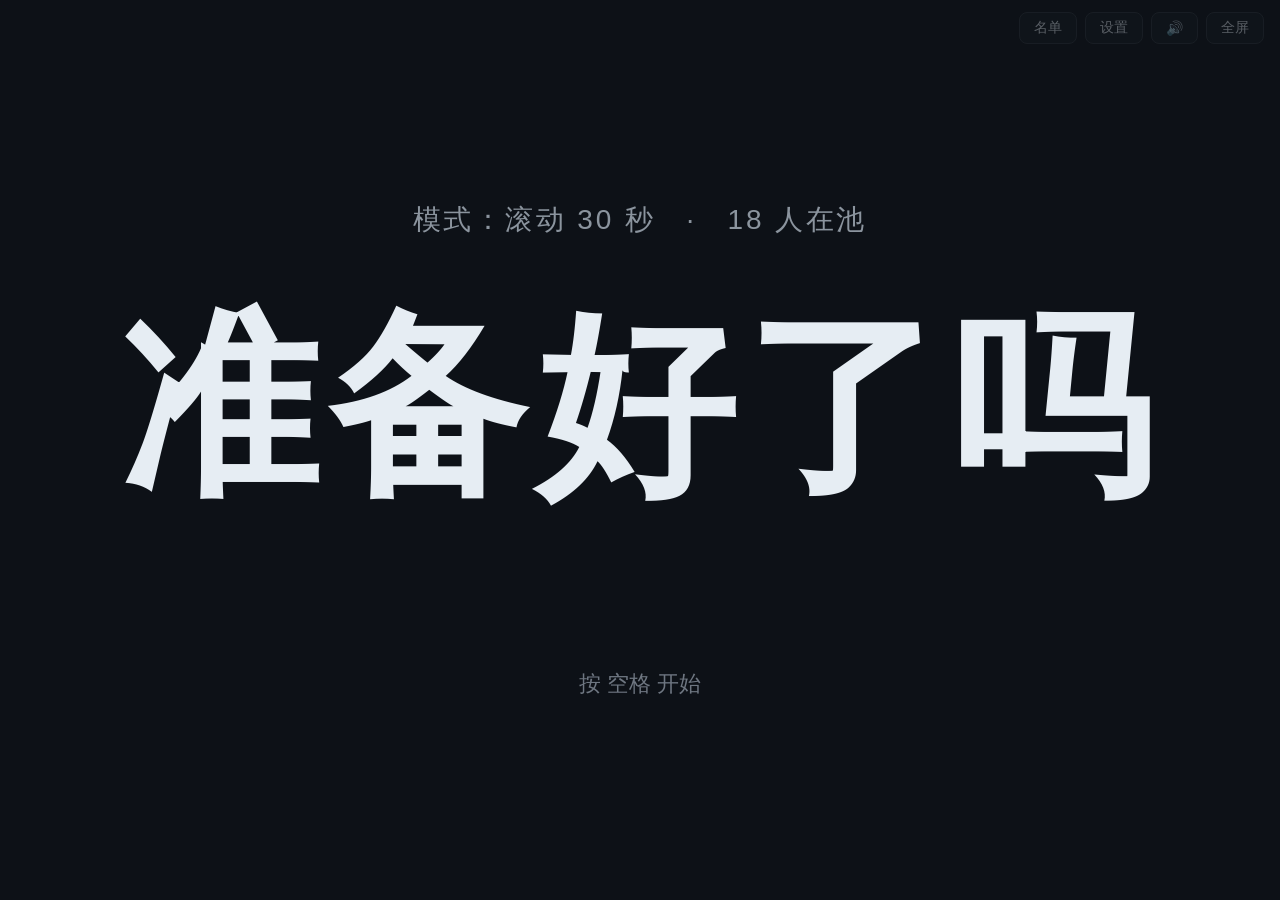
==== index.html @ a3369582 "feat: 滚动时显示实时倒计时 - 剩余 ≥60s 显示 mm:ss，否则显示秒（一位小数），tabular-nums 等宽数字 - 最后 5 秒倒计时变暖色，配合减速节奏 - 仅滚动状态可见，揭晓" ====
<!DOCTYPE html>
<html lang="zh-CN">
<head>
  <meta charset="UTF-8">
  <meta name="viewport" content="width=device-width, initial-scale=1.0">
  <title>随机抽名字</title>
  <link rel="stylesheet" href="css/style.css">
</head>
<body>
  <!-- 顶部工具栏 -->
  <div id="toolbar">
    <button id="btn-names" title="管理名单">名单</button>
    <button id="btn-settings" title="计时设置">设置</button>
    <button id="btn-sound" title="音效开关">🔊</button>
    <button id="btn-fullscreen" title="全屏 (F)">全屏</button>
  </div>

  <!-- 主舞台 -->
  <main id="stage" data-state="idle">
    <div id="status-line"></div>
    <div id="name-display">准备好了吗</div>
    <div id="countdown"></div>
    <div id="hint">按 空格 开始</div>
  </main>

  <!-- 设置弹窗 -->
  <div id="settings-modal" class="overlay hidden">
    <div class="panel">
      <h2>计时设置</h2>
      <label class="radio-row">
        <input type="radio" name="mode" value="duration">
        滚动时长（秒）
        <input type="number" id="duration-input" min="5" max="600" step="1" value="30">
      </label>
      <label class="radio-row">
        <input type="radio" name="mode" value="at">
        指定时刻
        <input type="datetime-local" id="at-input">
      </label>
      <p class="tip">也支持 URL 参数：?duration=30 或 ?at=10:30 / ?at=2026-09-15T10:30</p>
      <div class="row">
        <button id="save-settings" class="primary">保存</button>
        <button id="close-settings">关闭</button>
      </div>
    </div>
  </div>

  <!-- 名单抽屉 -->
  <div id="names-drawer" class="hidden">
    <div class="drawer-head">
      <h2>名单（<span id="name-count">0</span> 人）</h2>
      <div class="drawer-actions">
        <button id="import-btn">导入 txt/csv</button>
        <button id="export-btn">导出 txt</button>
        <button id="reset-names">恢复默认</button>
        <button id="close-names">✕</button>
      </div>
    </div>
    <div class="drawer-add">
      <input id="new-name" placeholder="输入名字，回车添加；支持粘贴多行批量添加">
      <button id="add-name">添加</button>
    </div>
    <ul id="name-list"></ul>
  </div>

  <input type="file" id="file-input" accept=".txt,.csv" class="hidden">

  <script src="js/picker.js"></script>
  <script src="js/timer.js"></script>
  <script src="js/namelist.js"></script>
  <script src="js/roller.js"></script>
  <script src="js/main.js"></script>
</body>
</html>
---- css/style.css ----
* { margin: 0; padding: 0; box-sizing: border-box; }

:root {
  --bg: #0d1117;
  --fg: #e6edf3;
  --accent: #58a6ff;
  --accent-warm: #f7b731;
  --panel: #161b22;
  --border: #30363d;
}

html, body {
  height: 100%;
  background: var(--bg);
  color: var(--fg);
  font-family: "PingFang SC", "Microsoft YaHei", "Noto Sans CJK SC", sans-serif;
  overflow: hidden;
}

.hidden { display: none !important; }

/* ---------- 工具栏 ---------- */
#toolbar {
  position: fixed;
  top: 12px;
  right: 16px;
  display: flex;
  gap: 8px;
  z-index: 30;
  opacity: 0.35;
  transition: opacity 0.2s;
}
#toolbar:hover { opacity: 1; }
#toolbar button {
  background: var(--panel);
  color: var(--fg);
  border: 1px solid var(--border);
  border-radius: 8px;
  padding: 6px 14px;
  font-size: 14px;
  cursor: pointer;
}
#toolbar button:hover { border-color: var(--accent); }

/* ---------- 主舞台 ---------- */
#stage {
  height: 100%;
  display: flex;
  flex-direction: column;
  align-items: center;
  justify-content: center;
  gap: 4vh;
  user-select: none;
}

#status-line {
  font-size: clamp(16px, 2.2vw, 28px);
  color: #8b949e;
  letter-spacing: 0.1em;
}

#name-display {
  font-size: clamp(64px, 22vh, 260px);
  font-weight: 800;
  letter-spacing: 0.05em;
  white-space: nowrap;
  max-width: 94vw;
  overflow: hidden;
  text-overflow: ellipsis;
}

#hint {
  font-size: clamp(14px, 1.8vw, 22px);
  color: #6e7681;
}

/* 倒计时：仅滚动状态显示 */
#countdown {
  font-size: clamp(28px, 5vh, 56px);
  font-weight: 600;
  font-variant-numeric: tabular-nums;
  color: var(--accent);
  letter-spacing: 0.05em;
  visibility: hidden;
  min-height: 1.2em;
}
#stage[data-state="rolling"] #countdown { visibility: visible; }
/* 最后 5 秒倒计时变暖色，配合减速节奏 */
#stage[data-state="rolling"] #countdown.urgent { color: var(--accent-warm); }

/* 揭晓状态 */
#stage[data-state="reveal"] #name-display {
  color: var(--accent-warm);
  animation: reveal-pop 0.7s cubic-bezier(0.2, 1.6, 0.4, 1);
  text-shadow: 0 0 40px rgba(247, 183, 49, 0.55), 0 0 120px rgba(247, 183, 49, 0.3);
}
#stage[data-state="reveal"] #status-line { color: var(--accent-warm); }

@keyframes reveal-pop {
  0%   { transform: scale(0.3); opacity: 0; }
  60%  { transform: scale(1.15); opacity: 1; }
  100% { transform: scale(1); }
}

/* 滚动状态名字轻微抖动，增强"机器在转"的感觉 */
#stage[data-state="rolling"] #name-display {
  color: var(--fg);
  animation: roll-jitter 0.12s linear infinite;
}
@keyframes roll-jitter {
  0%   { transform: translateY(0); }
  50%  { transform: translateY(-2px); }
  100% { transform: translateY(0); }
}

/* ---------- 弹窗 / 抽屉 ---------- */
.overlay {
  position: fixed;
  inset: 0;
  background: rgba(0, 0, 0, 0.6);
  display: flex;
  align-items: center;
  justify-content: center;
  z-index: 40;
}
.panel {
  background: var(--panel);
  border: 1px solid var(--border);
  border-radius: 14px;
  padding: 28px 32px;
  width: min(480px, 92vw);
  display: flex;
  flex-direction: column;
  gap: 16px;
}
.panel h2 { font-size: 20px; }
.radio-row {
  display: flex;
  align-items: center;
  gap: 10px;
  font-size: 16px;
  cursor: pointer;
}
.radio-row input[type="number"], .radio-row input[type="datetime-local"] {
  flex: 1;
  background: var(--bg);
  color: var(--fg);
  border: 1px solid var(--border);
  border-radius: 8px;
  padding: 8px 10px;
  font-size: 15px;
}
.tip { font-size: 13px; color: #6e7681; }
.row { display: flex; gap: 12px; justify-content: flex-end; }
.panel button {
  background: var(--bg);
  color: var(--fg);
  border: 1px solid var(--border);
  border-radius: 8px;
  padding: 8px 20px;
  font-size: 15px;
  cursor: pointer;
}
.panel button.primary { background: var(--accent); border-color: var(--accent); color: #0d1117; font-weight: 600; }

#names-drawer {
  position: fixed;
  top: 0;
  right: 0;
  bottom: 0;
  width: min(420px, 92vw);
  background: var(--panel);
  border-left: 1px solid var(--border);
  z-index: 40;
  display: flex;
  flex-direction: column;
  padding: 20px;
  gap: 14px;
}
.drawer-head {
  display: flex;
  align-items: center;
  justify-content: space-between;
  gap: 8px;
  flex-wrap: wrap;
}
.drawer-head h2 { font-size: 18px; }
.drawer-actions { display: flex; gap: 6px; flex-wrap: wrap; }
.drawer-actions button {
  background: var(--bg);
  color: var(--fg);
  border: 1px solid var(--border);
  border-radius: 6px;
  padding: 5px 10px;
  font-size: 13px;
  cursor: pointer;
}
.drawer-add { display: flex; gap: 8px; }
.drawer-add input {
  flex: 1;
  background: var(--bg);
  color: var(--fg);
  border: 1px solid var(--border);
  border-radius: 8px;
  padding: 8px 10px;
  font-size: 15px;
}
.drawer-add button {
  background: var(--accent);
  color: #0d1117;
  font-weight: 600;
  border: none;
  border-radius: 8px;
  padding: 8px 16px;
  cursor: pointer;
}
#name-list {
  flex: 1;
  overflow-y: auto;
  list-style: none;
  display: flex;
  flex-direction: column;
  gap: 4px;
}
#name-list li {
  display: flex;
  align-items: center;
  justify-content: space-between;
  background: var(--bg);
  border: 1px solid var(--border);
  border-radius: 8px;
  padding: 7px 12px;
  font-size: 15px;
}
#name-list li button {
  background: none;
  border: none;
  color: #f85149;
  font-size: 15px;
  cursor: pointer;
  padding: 2px 6px;
}
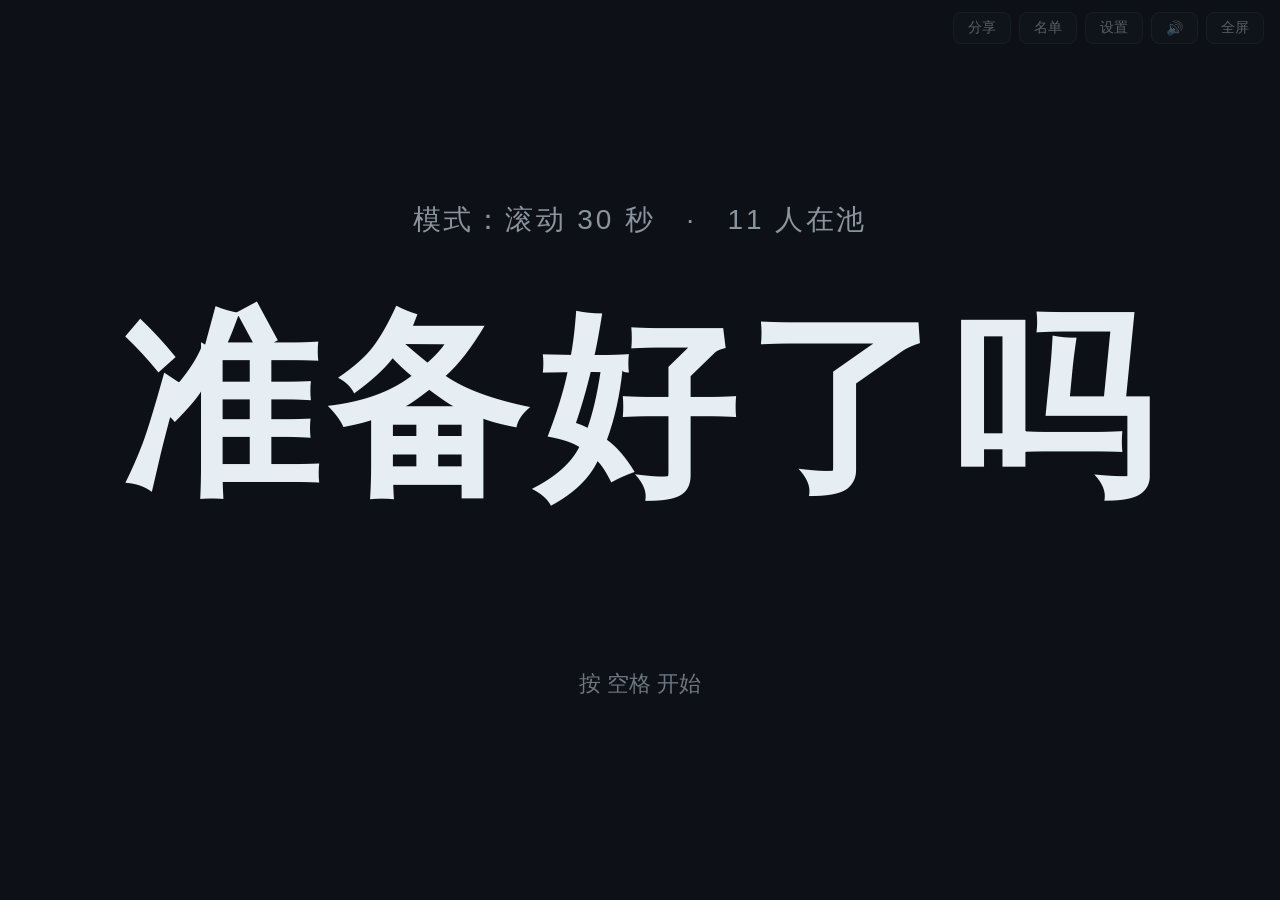
==== commit 30643c81: "feat: 主持-观众分享模式（种子链接 + 二维码） - 主持人「分享」生成含 at/seed/名单快照的观众链接与二维码 - 结果由 seed+名单确定性计算：三端（主持/准时观众/迟到观众）一致" ====
--- a/index.html
+++ b/index.html
@@ -9,11 +9,15 @@
 <body>
   <!-- 顶部工具栏 -->
   <div id="toolbar">
+    <button id="btn-share" title="生成观众链接">分享</button>
     <button id="btn-names" title="管理名单">名单</button>
     <button id="btn-settings" title="计时设置">设置</button>
     <button id="btn-sound" title="音效开关">🔊</button>
     <button id="btn-fullscreen" title="全屏 (F)">全屏</button>
   </div>
+
+  <!-- 观看模式标识 -->
+  <div id="watch-badge" class="hidden">👀 观看模式</div>
 
   <!-- 主舞台 -->
   <main id="stage" data-state="idle">
@@ -22,6 +26,24 @@
     <div id="countdown"></div>
     <div id="hint">按 空格 开始</div>
   </main>
+
+  <!-- 分享弹窗（主持人） -->
+  <div id="share-modal" class="overlay hidden">
+    <div class="panel">
+      <h2>分享给观众</h2>
+      <p class="tip">观众打开链接后将自动观看滚动过程；开奖后进入的观众会看到 3 秒滚动补播，最终结果与你的完全一致。</p>
+      <div id="qr-box"></div>
+      <input id="share-url" readonly>
+      <div class="row" style="justify-content: space-between;">
+        <span id="share-seed" class="tip"></span>
+        <button id="copy-url" class="primary">复制链接</button>
+      </div>
+      <p class="tip">⚠️ 链接发出后请不要再改名单——你本地下次开奖将沿用链接里的名单快照，保证结果一致。</p>
+      <div class="row">
+        <button id="close-share">关闭</button>
+      </div>
+    </div>
+  </div>
 
   <!-- 设置弹窗 -->
   <div id="settings-modal" class="overlay hidden">
@@ -50,8 +72,8 @@
     <div class="drawer-head">
       <h2>名单（<span id="name-count">0</span> 人）</h2>
       <div class="drawer-actions">
-        <button id="import-btn">导入 txt/csv</button>
-        <button id="export-btn">导出 txt</button>
+        <button id="import-btn">导入 csv/txt</button>
+        <button id="export-btn">导出 csv</button>
         <button id="reset-names">恢复默认</button>
         <button id="close-names">✕</button>
       </div>
@@ -65,7 +87,10 @@
 
   <input type="file" id="file-input" accept=".txt,.csv" class="hidden">
 
+  <script src="vendor/qrcode.min.js"></script>
   <script src="js/picker.js"></script>
+  <script src="js/seeded.js"></script>
+  <script src="js/share.js"></script>
   <script src="js/timer.js"></script>
   <script src="js/namelist.js"></script>
   <script src="js/roller.js"></script>
--- a/css/style.css
+++ b/css/style.css
@@ -240,3 +240,42 @@
   cursor: pointer;
   padding: 2px 6px;
 }
+
+/* ---------- 观看模式 ---------- */
+#watch-badge {
+  position: fixed;
+  top: 14px;
+  left: 16px;
+  z-index: 30;
+  background: rgba(88, 166, 255, 0.12);
+  border: 1px solid var(--accent);
+  color: var(--accent);
+  border-radius: 999px;
+  padding: 5px 14px;
+  font-size: 14px;
+  letter-spacing: 0.05em;
+}
+
+/* ---------- 分享弹窗 ---------- */
+#qr-box {
+  display: flex;
+  justify-content: center;
+  padding: 10px 0;
+}
+#qr-box img {
+  width: 200px;
+  height: 200px;
+  background: #fff;
+  border-radius: 12px;
+  padding: 8px;
+}
+#share-url {
+  width: 100%;
+  background: var(--bg);
+  color: var(--fg);
+  border: 1px solid var(--border);
+  border-radius: 8px;
+  padding: 8px 10px;
+  font-size: 13px;
+  font-family: ui-monospace, Consolas, monospace;
+}
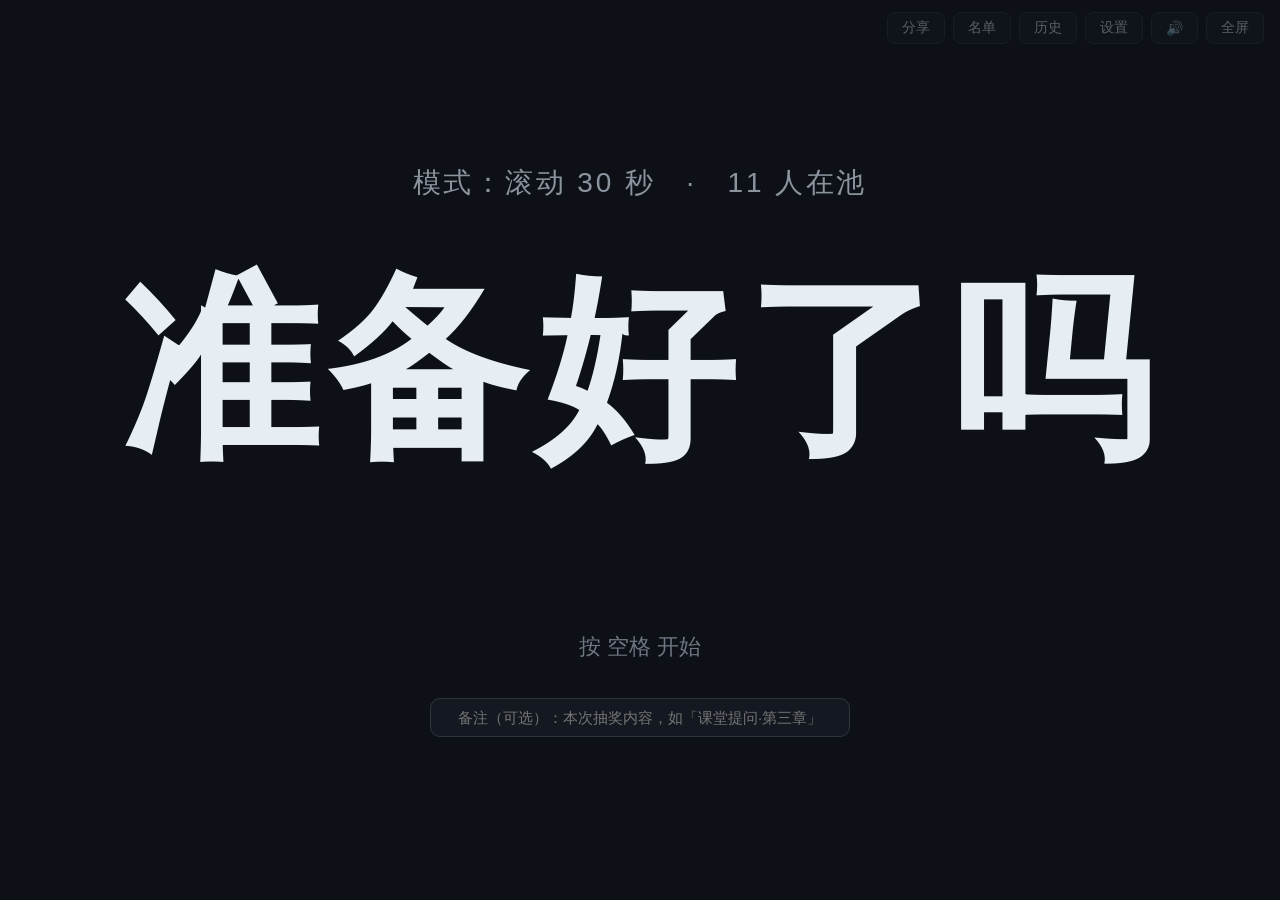
==== commit 37685481: "feat: 历史抽奖记录 + 备注 - 待机页可选备注输入框（如「课堂提问·第三章」），空格/回车直接开始 - 每次揭晓自动记录：时间/中奖人/备注/模式/seed/奖池人数 - 历史抽屉：查看、改备" ====
--- a/index.html
+++ b/index.html
@@ -11,6 +11,7 @@
   <div id="toolbar">
     <button id="btn-share" title="生成观众链接">分享</button>
     <button id="btn-names" title="管理名单">名单</button>
+    <button id="btn-history" title="历史抽奖记录">历史</button>
     <button id="btn-settings" title="计时设置">设置</button>
     <button id="btn-sound" title="音效开关">🔊</button>
     <button id="btn-fullscreen" title="全屏 (F)">全屏</button>
@@ -25,6 +26,7 @@
     <div id="name-display">准备好了吗</div>
     <div id="countdown"></div>
     <div id="hint">按 空格 开始</div>
+    <input id="note-input" maxlength="50" placeholder="备注（可选）：本次抽奖内容，如「课堂提问·第三章」">
   </main>
 
   <!-- 分享弹窗（主持人） -->
@@ -85,12 +87,26 @@
     <ul id="name-list"></ul>
   </div>
 
+  <!-- 历史记录抽屉 -->
+  <div id="history-drawer" class="hidden">
+    <div class="drawer-head">
+      <h2>历史记录（<span id="history-count">0</span> 条）</h2>
+      <div class="drawer-actions">
+        <button id="export-history">导出 csv</button>
+        <button id="clear-history">清空</button>
+        <button id="close-history">✕</button>
+      </div>
+    </div>
+    <ul id="history-list"></ul>
+  </div>
+
   <input type="file" id="file-input" accept=".txt,.csv" class="hidden">
 
   <script src="vendor/qrcode.min.js"></script>
   <script src="js/picker.js"></script>
   <script src="js/seeded.js"></script>
   <script src="js/share.js"></script>
+  <script src="js/history.js"></script>
   <script src="js/timer.js"></script>
   <script src="js/namelist.js"></script>
   <script src="js/roller.js"></script>
--- a/css/style.css
+++ b/css/style.css
@@ -279,3 +279,92 @@
   font-size: 13px;
   font-family: ui-monospace, Consolas, monospace;
 }
+
+/* ---------- 备注输入（仅主持人待机状态显示） ---------- */
+#note-input {
+  display: none;
+  width: min(420px, 80vw);
+  background: rgba(22, 27, 34, 0.8);
+  color: var(--fg);
+  border: 1px solid var(--border);
+  border-radius: 10px;
+  padding: 10px 14px;
+  font-size: 15px;
+  text-align: center;
+  outline: none;
+}
+#note-input:focus { border-color: var(--accent); }
+#stage[data-state="idle"] #note-input { display: block; }
+
+/* ---------- 历史记录抽屉（复用名单抽屉布局） ---------- */
+#history-drawer {
+  position: fixed;
+  top: 0;
+  right: 0;
+  bottom: 0;
+  width: min(460px, 94vw);
+  background: var(--panel);
+  border-left: 1px solid var(--border);
+  z-index: 40;
+  display: flex;
+  flex-direction: column;
+  padding: 20px;
+  gap: 14px;
+}
+#history-list {
+  flex: 1;
+  overflow-y: auto;
+  list-style: none;
+  display: flex;
+  flex-direction: column;
+  gap: 8px;
+}
+.history-item {
+  background: var(--bg);
+  border: 1px solid var(--border);
+  border-radius: 10px;
+  padding: 10px 12px;
+  display: flex;
+  flex-direction: column;
+  gap: 8px;
+}
+.history-head {
+  display: flex;
+  align-items: baseline;
+  justify-content: space-between;
+  gap: 10px;
+}
+.history-name {
+  font-size: 18px;
+  font-weight: 700;
+  color: var(--accent-warm);
+}
+.history-time {
+  font-size: 12px;
+  color: #6e7681;
+  white-space: nowrap;
+}
+.history-row {
+  display: flex;
+  gap: 8px;
+  align-items: center;
+}
+.history-note {
+  flex: 1;
+  background: transparent;
+  color: var(--fg);
+  border: 1px dashed var(--border);
+  border-radius: 6px;
+  padding: 5px 8px;
+  font-size: 13px;
+  outline: none;
+}
+.history-note:focus { border-style: solid; border-color: var(--accent); }
+.history-del {
+  background: none;
+  border: none;
+  color: #f85149;
+  font-size: 14px;
+  cursor: pointer;
+  padding: 2px 6px;
+}
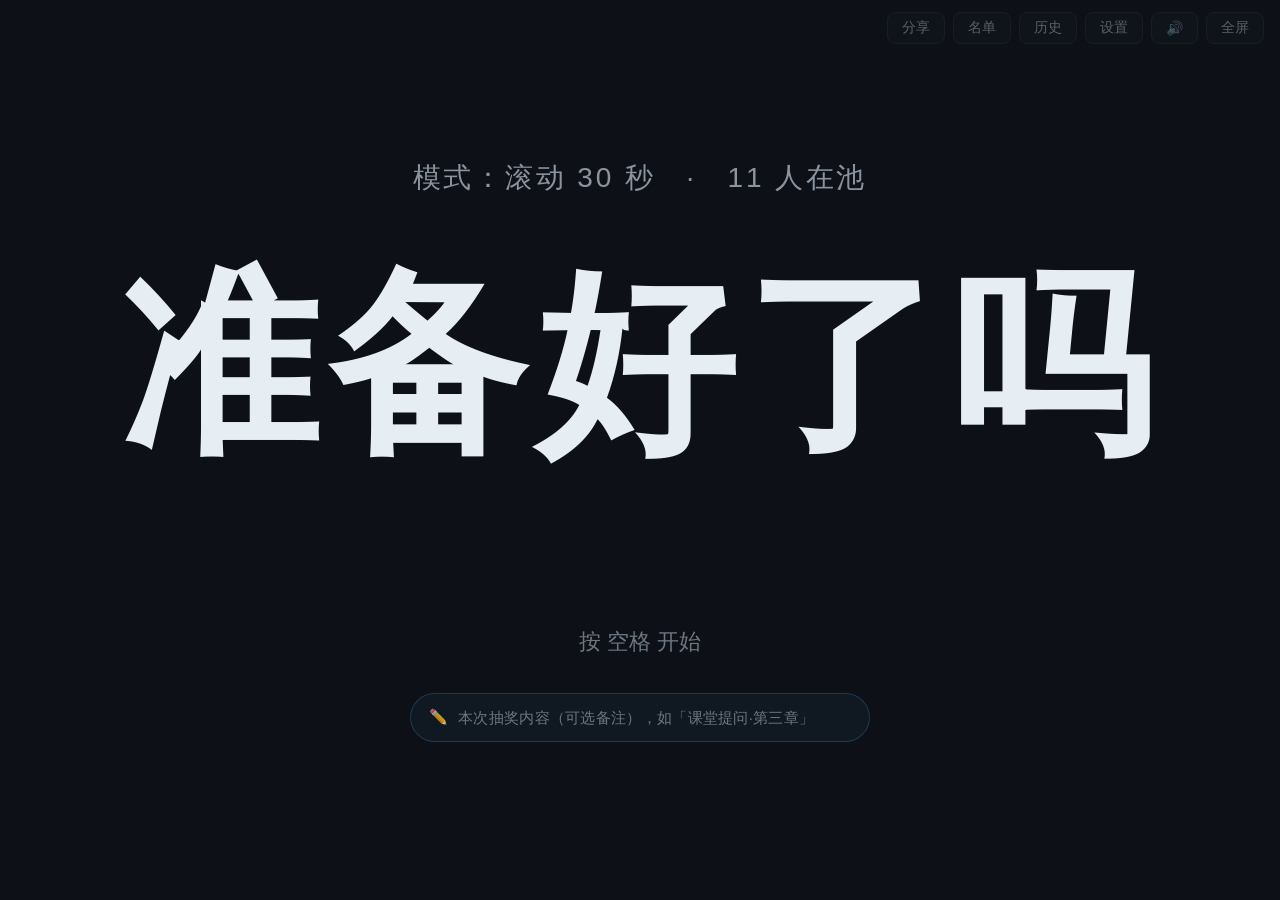
==== commit f7688a24: "feat: 历史记录服务器同步（data/history.csv）+ 备注框 UI 重设计 - 新增 deploy/server/history-api.js：零依赖 Node API（GET 公开读" ====
--- a/index.html
+++ b/index.html
@@ -26,7 +26,10 @@
     <div id="name-display">准备好了吗</div>
     <div id="countdown"></div>
     <div id="hint">按 空格 开始</div>
-    <input id="note-input" maxlength="50" placeholder="备注（可选）：本次抽奖内容，如「课堂提问·第三章」">
+    <div id="note-wrap">
+      <span class="note-icon">✏️</span>
+      <input id="note-input" maxlength="50" placeholder="本次抽奖内容（可选备注），如「课堂提问·第三章」">
+    </div>
   </main>
 
   <!-- 分享弹窗（主持人） -->
@@ -62,6 +65,11 @@
         <input type="datetime-local" id="at-input">
       </label>
       <p class="tip">也支持 URL 参数：?duration=30 或 ?at=10:30 / ?at=2026-09-15T10:30</p>
+      <label class="radio-row">
+        历史同步口令
+        <input type="password" id="history-token" placeholder="服务器写入口令（可选）">
+      </label>
+      <p class="tip">设置后历史记录会同步保存到服务器 data/history.csv；不设置则仅保存在本机浏览器。</p>
       <div class="row">
         <button id="save-settings" class="primary">保存</button>
         <button id="close-settings">关闭</button>
--- a/css/style.css
+++ b/css/style.css
@@ -281,20 +281,56 @@
 }
 
 /* ---------- 备注输入（仅主持人待机状态显示） ---------- */
+#note-wrap {
+  display: none;
+  align-items: center;
+  gap: 10px;
+  width: min(460px, 82vw);
+  padding: 4px 8px 4px 18px;
+  background: rgba(88, 166, 255, 0.05);
+  border: 1px solid rgba(88, 166, 255, 0.22);
+  border-radius: 999px;
+  backdrop-filter: blur(8px);
+  -webkit-backdrop-filter: blur(8px);
+  transition: border-color 0.25s ease, box-shadow 0.25s ease, background 0.25s ease;
+}
+#note-wrap:hover {
+  border-color: rgba(88, 166, 255, 0.45);
+  background: rgba(88, 166, 255, 0.08);
+}
+#note-wrap:focus-within {
+  border-color: var(--accent);
+  background: rgba(88, 166, 255, 0.10);
+  box-shadow: 0 0 0 4px rgba(88, 166, 255, 0.12), 0 10px 32px rgba(0, 0, 0, 0.4);
+}
+.note-icon {
+  font-size: 15px;
+  opacity: 0.75;
+  flex-shrink: 0;
+}
 #note-input {
-  display: none;
-  width: min(420px, 80vw);
-  background: rgba(22, 27, 34, 0.8);
-  color: var(--fg);
-  border: 1px solid var(--border);
-  border-radius: 10px;
-  padding: 10px 14px;
-  font-size: 15px;
-  text-align: center;
+  flex: 1;
+  min-width: 0;
+  background: transparent;
+  border: none;
   outline: none;
-}
-#note-input:focus { border-color: var(--accent); }
-#stage[data-state="idle"] #note-input { display: block; }
+  color: var(--fg);
+  font-size: 15px;
+  font-family: inherit;
+  padding: 11px 12px 11px 0;
+}
+#note-input::placeholder {
+  color: #6e7681;
+  letter-spacing: 0.02em;
+}
+#stage[data-state="idle"] #note-wrap {
+  display: flex;
+  animation: note-fade-in 0.4s ease;
+}
+@keyframes note-fade-in {
+  from { opacity: 0; transform: translateY(6px); }
+  to   { opacity: 1; transform: translateY(0); }
+}
 
 /* ---------- 历史记录抽屉（复用名单抽屉布局） ---------- */
 #history-drawer {
